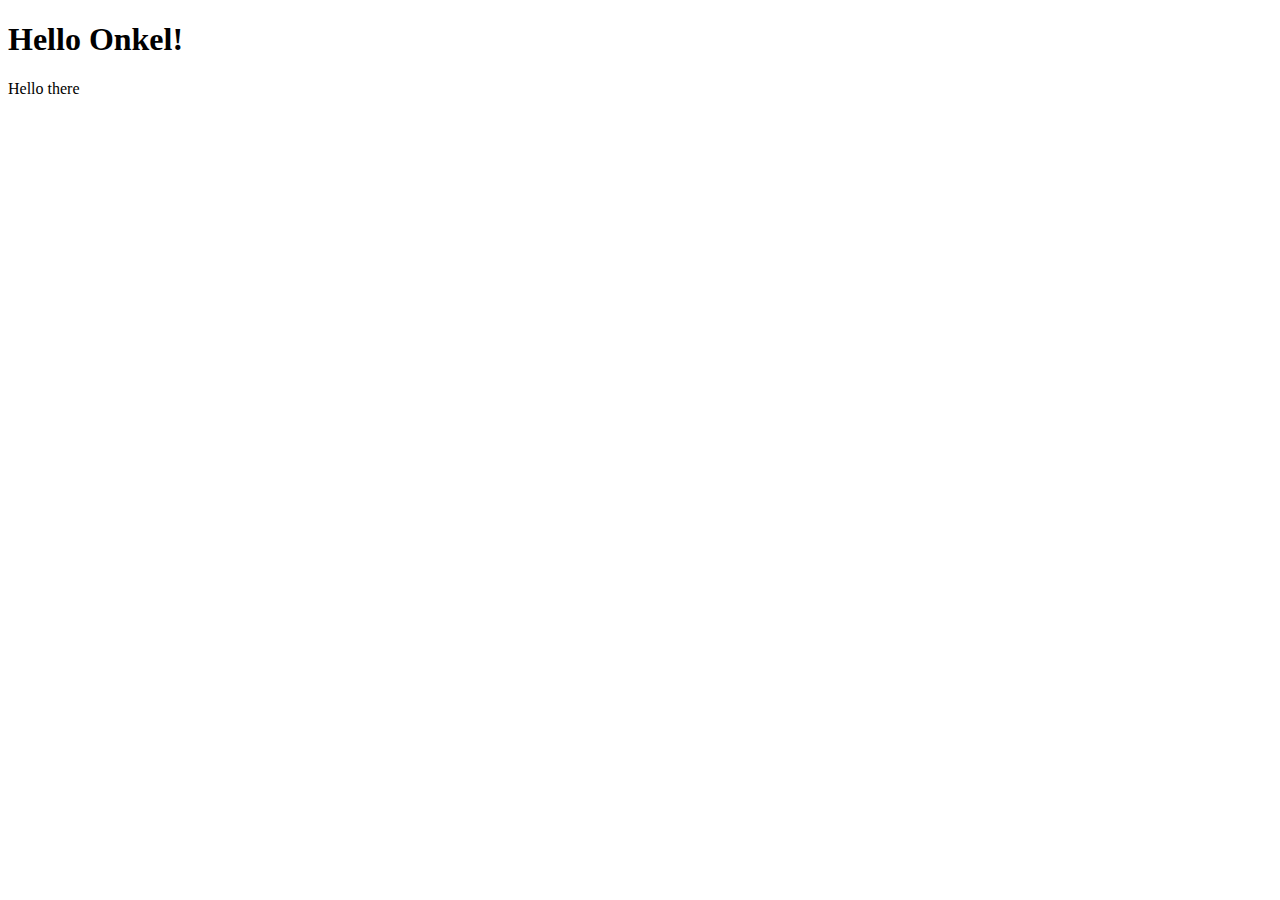
==== Index.html @ 3da75486 "First commitment" ====
<!DOCTYPE html>
<html>
    <head>
        <title>SE 19/20 IT</title>
        <link href="style.css" rel="stylesheet">
    </head>
    <body>
        <h1>Hello Onkel!</h1>
        <p>Hello there</p>
    </body>
</html>
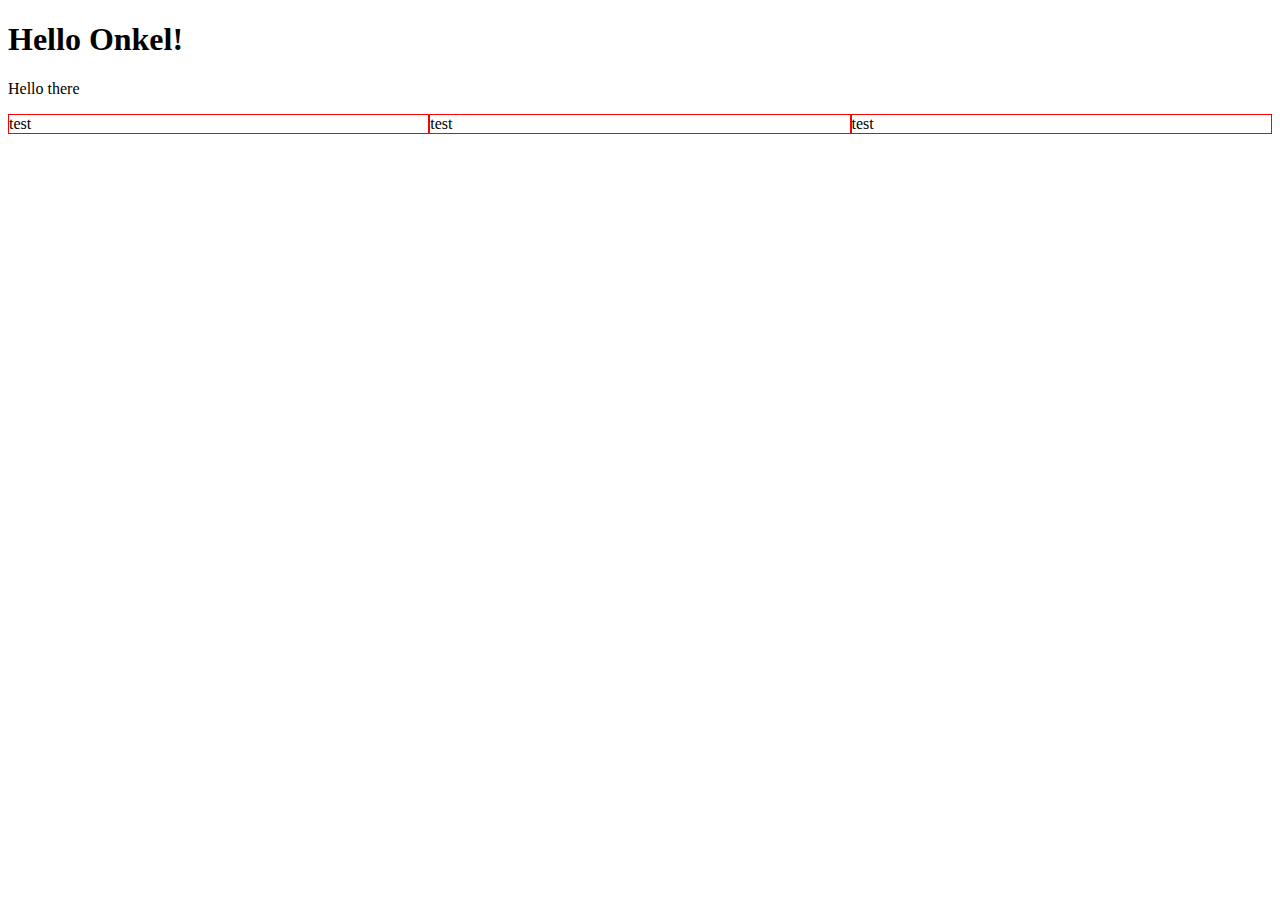
==== commit 4a9f0e9b: "Grid system progress" ====
--- a/Index.html
+++ b/Index.html
@@ -7,5 +7,9 @@
     <body>
         <h1>Hello Onkel!</h1>
         <p>Hello there</p>
+        <div class="col-4"> test</div>
+        <div class="col-4"> test</div>
+        <div class="col-4"> test</div>
+
     </body>
 </html>--- a/style.css
+++ b/style.css
@@ -0,0 +1,55 @@
+* {
+    box-sizing: border-box;
+}
+
+/*/-/-/-/-/ GRID SYSTEM /-/-/-/-/*/
+[class*="col-"] {
+    float: left;
+    padding: 15 px;
+    border: 1px solid red;
+}
+
+.row::after {
+    content: "";
+    clear: both;
+    display: table;
+}
+
+/* Desktop only*/
+.col-1 {width: 8.33%;}
+.col-2 {width: 16.66%;}
+.col-3 {width: 25%;}
+.col-4 {width: 33.33%;}
+.col-5 {width: 41.66%;}
+.col-6 {width: 50%;}
+.col-7 {width: 58.33%;}
+.col-8 {width: 66.66%;}
+.col-9 {width: 75%}
+.col-10 {width: 83.33%;}
+.col-11 {width: 91.66%}
+.col-12 {width: 100%;}
+
+/* medium screens */
+
+@media only screen and (max-width:1200px) {
+.col-1 {width: 16.66%;}
+.col-2 {width: 16.66%;}
+.col-3 {width: 33.33%;}
+.col-4 {width: 33.33%;}
+.col-5 {width: 50%;}
+.col-6 {width: 50%;}
+.col-7 {width: 66.66%;}
+.col-8 {width: 66.66%;}
+.col-9 {width: 83.33%}
+.col-10 {width: 83.33%;}
+.col-11 {width: 100%}
+.col-12 {width: 100%;}
+}
+
+/* small screens */
+@media only screen and (max-width: 768px) {
+    [class*="col-"] {
+        width: 100%;
+    }
+}
+
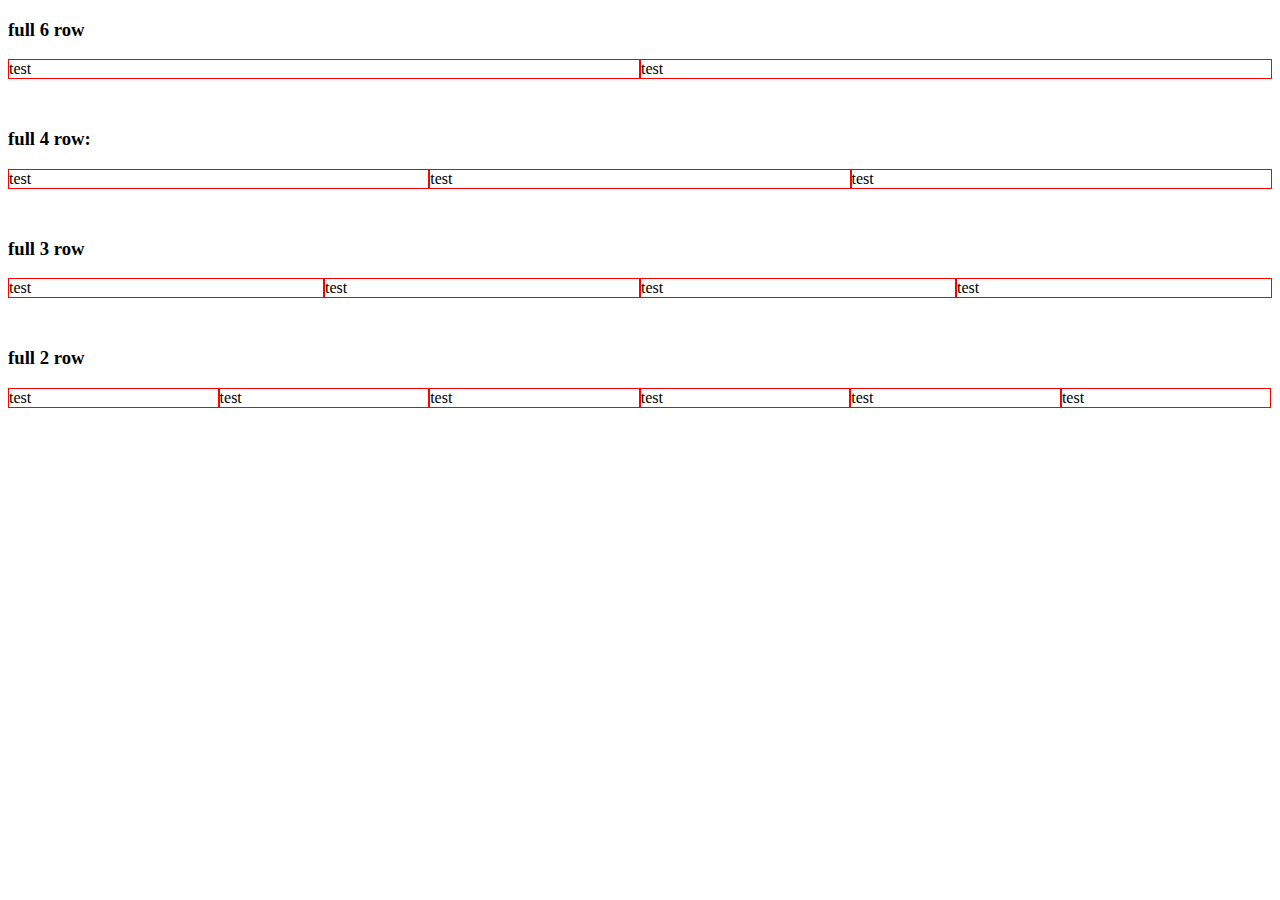
==== commit 2150a0ff: "Gird commit" ====
--- a/Index.html
+++ b/Index.html
@@ -5,11 +5,36 @@
         <link href="style.css" rel="stylesheet">
     </head>
     <body>
-        <h1>Hello Onkel!</h1>
-        <p>Hello there</p>
-        <div class="col-4"> test</div>
-        <div class="col-4"> test</div>
-        <div class="col-4"> test</div>
 
+        <h3>full 6 row</h3>
+        <div class="row">
+            <div class="col-6">test</div>
+            <div class="col-6">test</div>
+        </div> 
+
+        <h3>full 4 row:</h1>
+        <div class="row">
+                <div class="col-4"> test</div>
+                <div class="col-4"> test</div>
+                <div class="col-4"> test</div>
+        </div>
+        
+        <h3>full 3 row</h3>
+        <div class="row">
+            <div class="col-3"> test</div>
+            <div class="col-3"> test</div>
+            <div class="col-3"> test</div>
+            <div class="col-3"> test</div>
+        </div>
+
+        <h3>full 2 row</h3>
+        <div class="row">
+            <div class="col-2"> test</div>
+            <div class="col-2"> test</div>
+            <div class="col-2"> test</div>
+            <div class="col-2"> test</div>
+            <div class="col-2"> test</div>
+            <div class="col-2"> test</div>
+        </div>
     </body>
 </html>--- a/style.css
+++ b/style.css
@@ -3,6 +3,10 @@
 }
 
 /*/-/-/-/-/ GRID SYSTEM /-/-/-/-/*/
+.row {
+    padding-bottom: 30px;
+}
+
 [class*="col-"] {
     float: left;
     padding: 15 px;
@@ -32,10 +36,10 @@
 /* medium screens */
 
 @media only screen and (max-width:1200px) {
-.col-1 {width: 16.66%;}
-.col-2 {width: 16.66%;}
-.col-3 {width: 33.33%;}
-.col-4 {width: 33.33%;}
+.col-1 {width: 100%;}
+.col-2 {width: 100%;}
+.col-3 {width: 100%;}
+.col-4 {width: 100%;}
 .col-5 {width: 50%;}
 .col-6 {width: 50%;}
 .col-7 {width: 66.66%;}
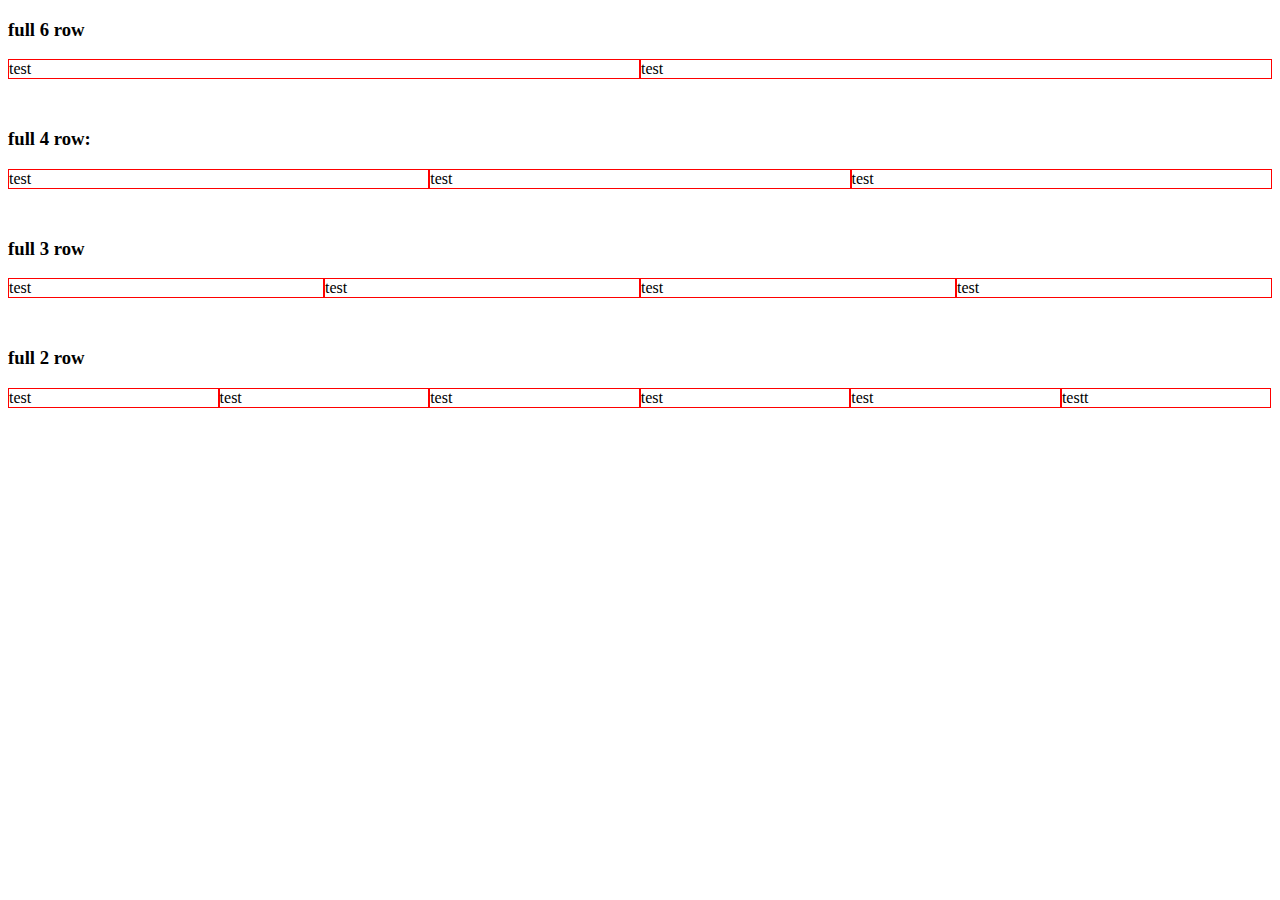
==== commit ef08ff18: "added t to test" ====
--- a/Index.html
+++ b/Index.html
@@ -34,7 +34,7 @@
             <div class="col-2"> test</div>
             <div class="col-2"> test</div>
             <div class="col-2"> test</div>
-            <div class="col-2"> test</div>
+            <div class="col-2"> testt</div>
         </div>
     </body>
 </html>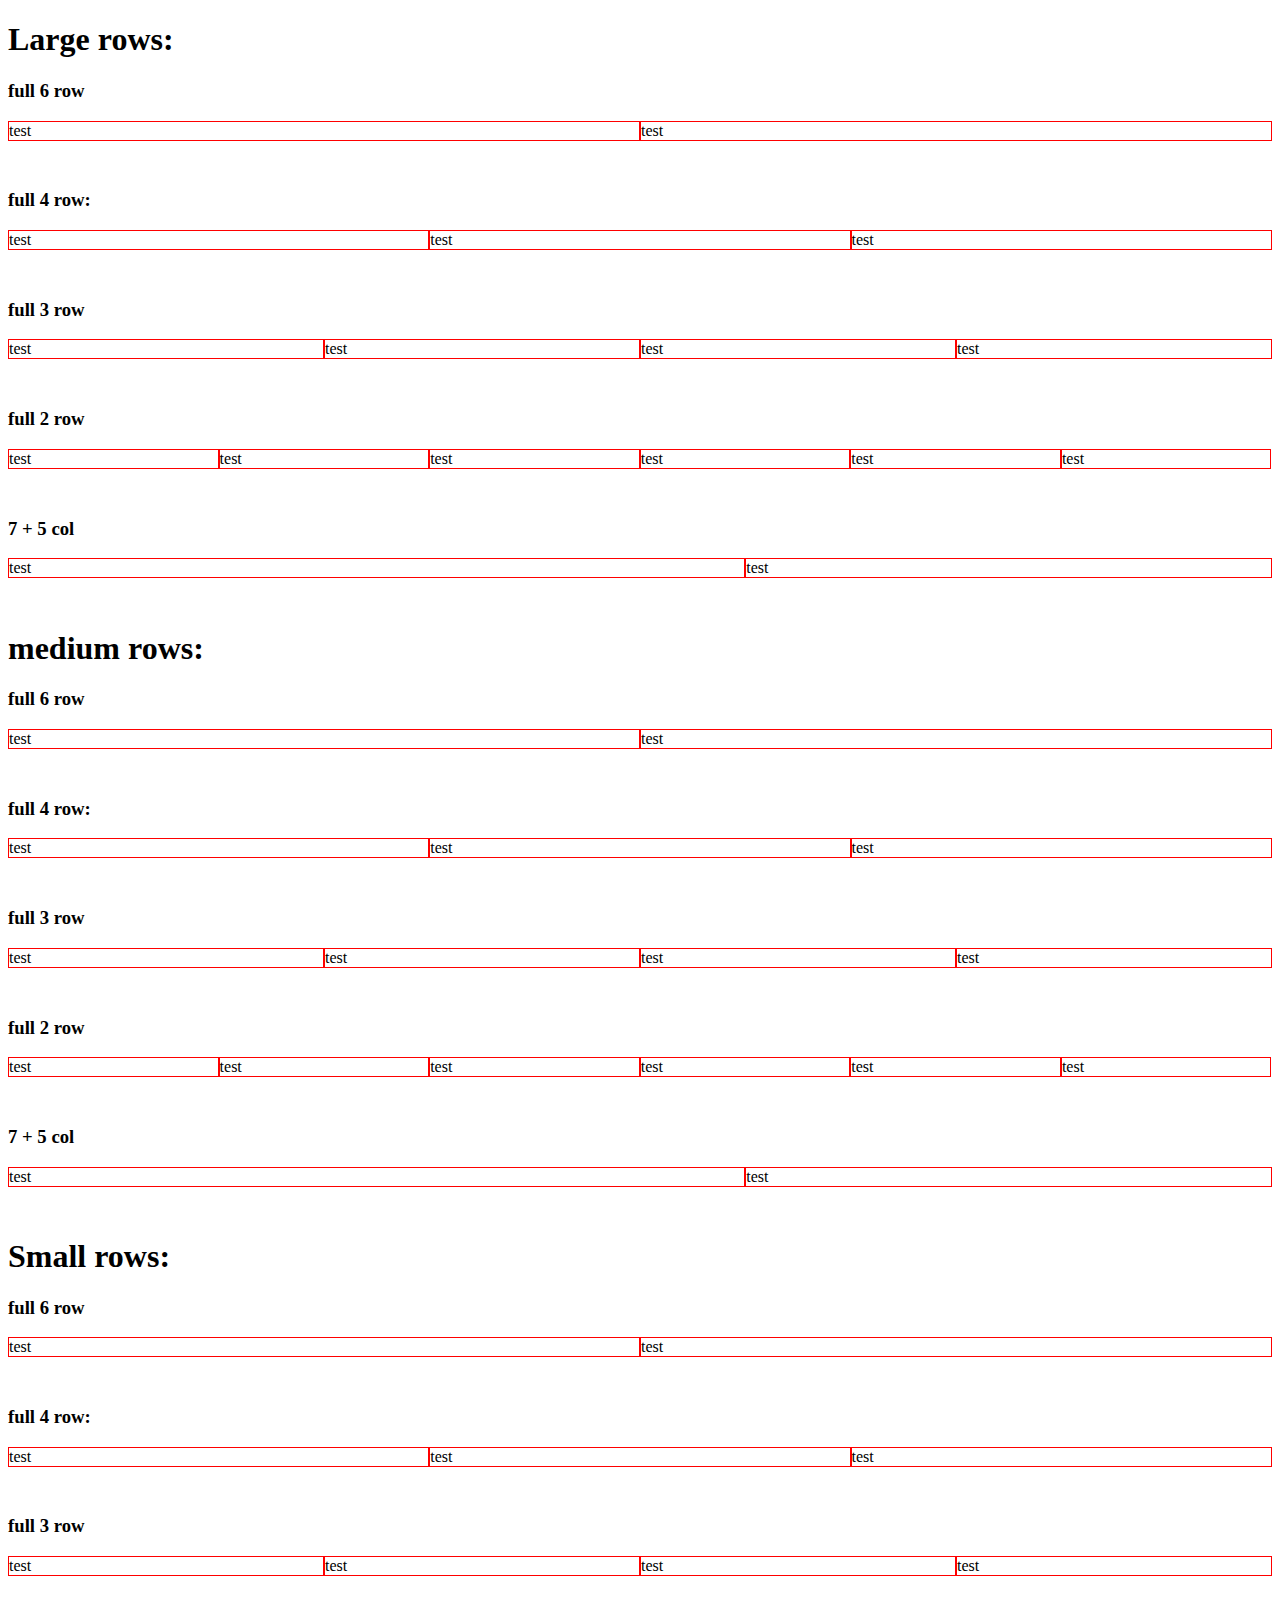
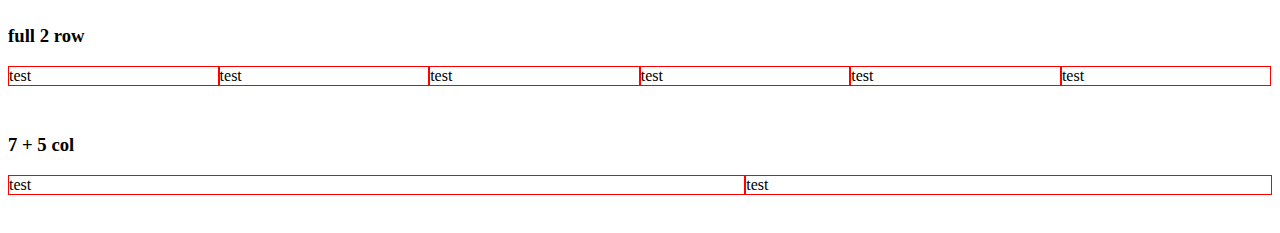
==== commit cdff8e55: "Grid system commit" ====
--- a/Index.html
+++ b/Index.html
@@ -5,36 +5,134 @@
         <link href="style.css" rel="stylesheet">
     </head>
     <body>
-
+        <h1>Large rows:</h1>
         <h3>full 6 row</h3>
         <div class="row">
-            <div class="col-6">test</div>
-            <div class="col-6">test</div>
+            <div class="col-lg-6">test</div>
+            <div class="col-lg-6">test</div>
         </div> 
 
         <h3>full 4 row:</h1>
         <div class="row">
-                <div class="col-4"> test</div>
-                <div class="col-4"> test</div>
-                <div class="col-4"> test</div>
+                <div class="col-lg-4"> test</div>
+                <div class="col-lg-4"> test</div>
+                <div class="col-lg-4"> test</div>
         </div>
         
         <h3>full 3 row</h3>
         <div class="row">
-            <div class="col-3"> test</div>
-            <div class="col-3"> test</div>
-            <div class="col-3"> test</div>
-            <div class="col-3"> test</div>
+            <div class="col-lg-3"> test</div>
+            <div class="col-lg-3"> test</div>
+            <div class="col-lg-3"> test</div>
+            <div class="col-lg-3"> test</div>
         </div>
 
         <h3>full 2 row</h3>
         <div class="row">
-            <div class="col-2"> test</div>
-            <div class="col-2"> test</div>
-            <div class="col-2"> test</div>
-            <div class="col-2"> test</div>
-            <div class="col-2"> test</div>
-            <div class="col-2"> testt</div>
+            <div class="col-lg-2"> test</div>
+            <div class="col-lg-2"> test</div>
+            <div class="col-lg-2"> test</div>
+            <div class="col-lg-2"> test</div>
+            <div class="col-lg-2"> test</div>
+            <div class="col-lg-2"> test</div>
         </div>
+
+        <h3>7 + 5 col</h3>
+        <div class="row">
+                <div class="col-lg-7"> test</div>
+                <div class="col-lg-5"> test</div>
+
+        </div>
+
+
+
+
+
+
+
+        <h1>medium rows:</h1>
+        <h3>full 6 row</h3>
+        <div class="row">
+            <div class="col-md-6">test</div>
+            <div class="col-md-6">test</div>
+        </div> 
+
+        <h3>full 4 row:</h1>
+        <div class="row">
+                <div class="col-md-4"> test</div>
+                <div class="col-md-4"> test</div>
+                <div class="col-md-4"> test</div>
+        </div>
+        
+        <h3>full 3 row</h3>
+        <div class="row">
+            <div class="col-md-3"> test</div>
+            <div class="col-md-3"> test</div>
+            <div class="col-md-3"> test</div>
+            <div class="col-md-3"> test</div>
+        </div>
+
+        <h3>full 2 row</h3>
+        <div class="row">
+            <div class="col-md-2"> test</div>
+            <div class="col-md-2"> test</div>
+            <div class="col-md-2"> test</div>
+            <div class="col-md-2"> test</div>
+            <div class="col-md-2"> test</div>
+            <div class="col-md-2"> test</div>
+        </div>
+
+        <h3>7 + 5 col</h3>
+        <div class="row">
+                <div class="col-md-7"> test</div>
+                <div class="col-md-5"> test</div>
+
+        </div>
+
+
+
+
+
+
+
+        <h1>Small rows:</h1>
+        <h3>full 6 row</h3>
+        <div class="row">
+            <div class="col-sm-6">test</div>
+            <div class="col-sm-6">test</div>
+        </div> 
+
+        <h3>full 4 row:</h1>
+        <div class="row">
+                <div class="col-sm-4"> test</div>
+                <div class="col-sm-4"> test</div>
+                <div class="col-sm-4"> test</div>
+        </div>
+        
+        <h3>full 3 row</h3>
+        <div class="row">
+            <div class="col-sm-3"> test</div>
+            <div class="col-sm-3"> test</div>
+            <div class="col-sm-3"> test</div>
+            <div class="col-sm-3"> test</div>
+        </div>
+
+        <h3>full 2 row</h3>
+        <div class="row">
+            <div class="col-sm-2"> test</div>
+            <div class="col-sm-2"> test</div>
+            <div class="col-sm-2"> test</div>
+            <div class="col-sm-2"> test</div>
+            <div class="col-sm-2"> test</div>
+            <div class="col-sm-2"> test</div>
+        </div>
+
+        <h3>7 + 5 col</h3>
+        <div class="row">
+                <div class="col-sm-7"> test</div>
+                <div class="col-sm-5"> test</div>
+
+        </div>
+
     </body>
 </html>--- a/style.css
+++ b/style.css
@@ -19,41 +19,69 @@
     display: table;
 }
 
-/* Desktop only*/
-.col-1 {width: 8.33%;}
-.col-2 {width: 16.66%;}
-.col-3 {width: 25%;}
-.col-4 {width: 33.33%;}
-.col-5 {width: 41.66%;}
-.col-6 {width: 50%;}
-.col-7 {width: 58.33%;}
-.col-8 {width: 66.66%;}
-.col-9 {width: 75%}
-.col-10 {width: 83.33%;}
-.col-11 {width: 91.66%}
-.col-12 {width: 100%;}
+/* COLUME LARGE (colum large content)*/
+.col-lg-1 {width: 8.33%;}
+.col-lg-2 {width: 16.66%;}
+.col-lg-3 {width: 25%;}
+.col-lg-4 {width: 33.33%;}
+.col-lg-5 {width: 41.66%;}
+.col-lg-6 {width: 50%;}
+.col-lg-7 {width: 58.33%;}
+.col-lg-8 {width: 66.66%;}
+.col-lg-9 {width: 75%}
+.col-lg-10 {width: 83.33%;}
+.col-lg-11 {width: 91.66%}
+.col-lg-12 {width: 100%;}
 
-/* medium screens */
-
-@media only screen and (max-width:1200px) {
-.col-1 {width: 100%;}
-.col-2 {width: 100%;}
-.col-3 {width: 100%;}
-.col-4 {width: 100%;}
-.col-5 {width: 50%;}
-.col-6 {width: 50%;}
-.col-7 {width: 66.66%;}
-.col-8 {width: 66.66%;}
-.col-9 {width: 83.33%}
-.col-10 {width: 83.33%;}
-.col-11 {width: 100%}
-.col-12 {width: 100%;}
-}
-
-/* small screens */
-@media only screen and (max-width: 768px) {
-    [class*="col-"] {
+/*  large colum breakpoint */
+@media only screen and (max-width: 1200px) {
+    [class*="col-lg-"] {
         width: 100%;
     }
 }
 
+
+
+
+/* COLUME MEDIUM (colum medium content)*/
+.col-md-1 {width: 8.33%;}
+.col-md-2 {width: 16.66%;}
+.col-md-3 {width: 25%;}
+.col-md-4 {width: 33.33%;}
+.col-md-5 {width: 41.66%;}
+.col-md-6 {width: 50%;}
+.col-md-7 {width: 58.33%;}
+.col-md-8 {width: 66.66%;}
+.col-md-9 {width: 75%}
+.col-md-10 {width: 83.33%;}
+.col-md-11 {width: 91.66%}
+.col-md-12 {width: 100%;}
+
+/*  medium colum breakpoint */
+@media only screen and (max-width: 1000px) {
+    [class*="col-md-"] {
+        width: 100%;
+    }
+}
+
+/* COLUME SMALL (colum medium content)*/
+.col-sm-1 {width: 8.33%;}
+.col-sm-2 {width: 16.66%;}
+.col-sm-3 {width: 25%;}
+.col-sm-4 {width: 33.33%;}
+.col-sm-5 {width: 41.66%;}
+.col-sm-6 {width: 50%;}
+.col-sm-7 {width: 58.33%;}
+.col-sm-8 {width: 66.66%;}
+.col-sm-9 {width: 75%}
+.col-sm-10 {width: 83.33%;}
+.col-sm-11 {width: 91.66%}
+.col-sm-12 {width: 100%;}
+
+/*  medium colum breakpoint */
+@media only screen and (max-width: 768px) {
+    [class*="col-sm-"] {
+        width: 100%;
+    }
+}
+
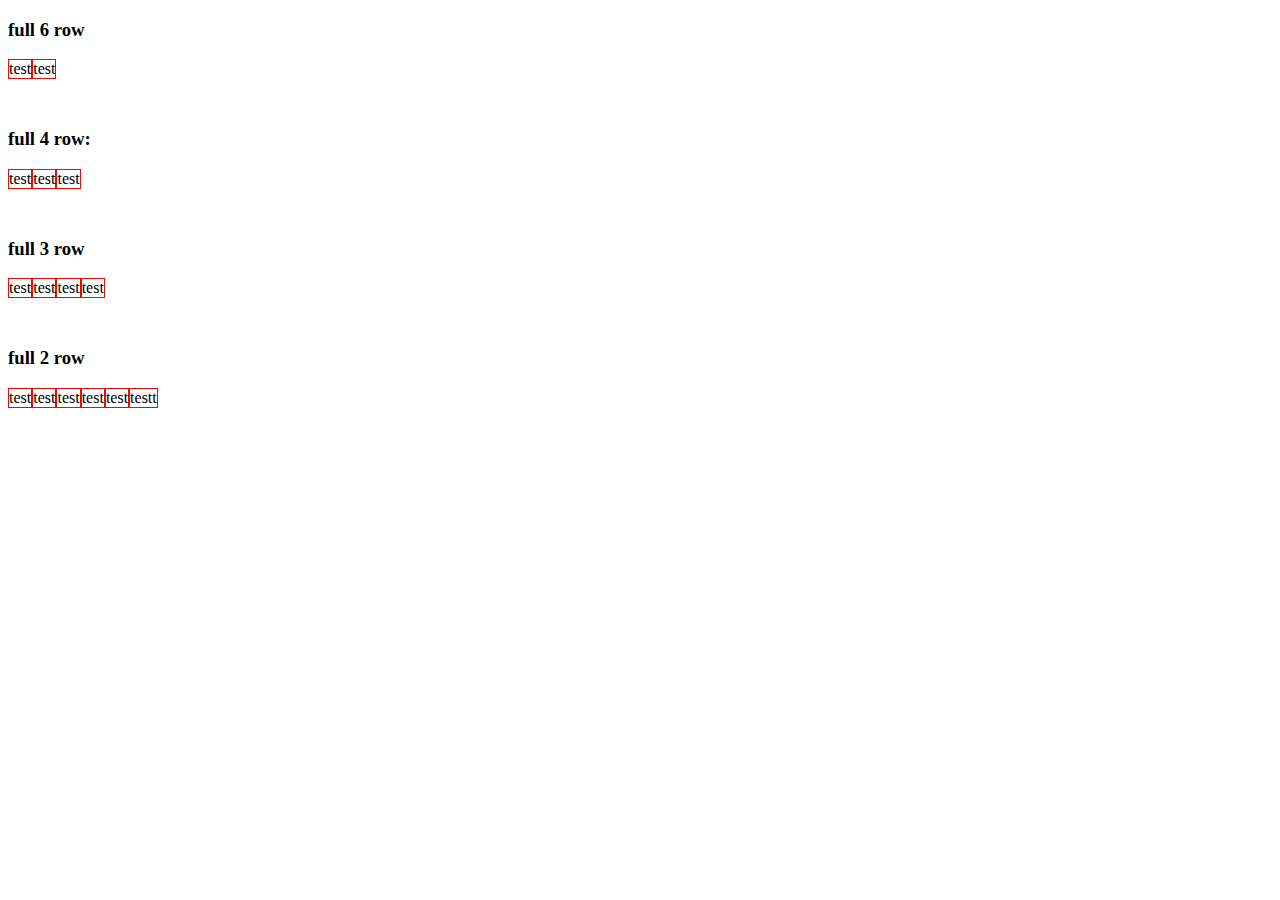
==== commit 6e462897: "Merge branch 'master' of https://github.com/Oliverkempel/SE-IT-WEB" ====
--- a/Index.html
+++ b/Index.html
@@ -5,134 +5,36 @@
         <link href="style.css" rel="stylesheet">
     </head>
     <body>
-        <h1>Large rows:</h1>
+
         <h3>full 6 row</h3>
         <div class="row">
-            <div class="col-lg-6">test</div>
-            <div class="col-lg-6">test</div>
+            <div class="col-6">test</div>
+            <div class="col-6">test</div>
         </div> 
 
         <h3>full 4 row:</h1>
         <div class="row">
-                <div class="col-lg-4"> test</div>
-                <div class="col-lg-4"> test</div>
-                <div class="col-lg-4"> test</div>
+                <div class="col-4"> test</div>
+                <div class="col-4"> test</div>
+                <div class="col-4"> test</div>
         </div>
         
         <h3>full 3 row</h3>
         <div class="row">
-            <div class="col-lg-3"> test</div>
-            <div class="col-lg-3"> test</div>
-            <div class="col-lg-3"> test</div>
-            <div class="col-lg-3"> test</div>
+            <div class="col-3"> test</div>
+            <div class="col-3"> test</div>
+            <div class="col-3"> test</div>
+            <div class="col-3"> test</div>
         </div>
 
         <h3>full 2 row</h3>
         <div class="row">
-            <div class="col-lg-2"> test</div>
-            <div class="col-lg-2"> test</div>
-            <div class="col-lg-2"> test</div>
-            <div class="col-lg-2"> test</div>
-            <div class="col-lg-2"> test</div>
-            <div class="col-lg-2"> test</div>
+            <div class="col-2"> test</div>
+            <div class="col-2"> test</div>
+            <div class="col-2"> test</div>
+            <div class="col-2"> test</div>
+            <div class="col-2"> test</div>
+            <div class="col-2"> testt</div>
         </div>
-
-        <h3>7 + 5 col</h3>
-        <div class="row">
-                <div class="col-lg-7"> test</div>
-                <div class="col-lg-5"> test</div>
-
-        </div>
-
-
-
-
-
-
-
-        <h1>medium rows:</h1>
-        <h3>full 6 row</h3>
-        <div class="row">
-            <div class="col-md-6">test</div>
-            <div class="col-md-6">test</div>
-        </div> 
-
-        <h3>full 4 row:</h1>
-        <div class="row">
-                <div class="col-md-4"> test</div>
-                <div class="col-md-4"> test</div>
-                <div class="col-md-4"> test</div>
-        </div>
-        
-        <h3>full 3 row</h3>
-        <div class="row">
-            <div class="col-md-3"> test</div>
-            <div class="col-md-3"> test</div>
-            <div class="col-md-3"> test</div>
-            <div class="col-md-3"> test</div>
-        </div>
-
-        <h3>full 2 row</h3>
-        <div class="row">
-            <div class="col-md-2"> test</div>
-            <div class="col-md-2"> test</div>
-            <div class="col-md-2"> test</div>
-            <div class="col-md-2"> test</div>
-            <div class="col-md-2"> test</div>
-            <div class="col-md-2"> test</div>
-        </div>
-
-        <h3>7 + 5 col</h3>
-        <div class="row">
-                <div class="col-md-7"> test</div>
-                <div class="col-md-5"> test</div>
-
-        </div>
-
-
-
-
-
-
-
-        <h1>Small rows:</h1>
-        <h3>full 6 row</h3>
-        <div class="row">
-            <div class="col-sm-6">test</div>
-            <div class="col-sm-6">test</div>
-        </div> 
-
-        <h3>full 4 row:</h1>
-        <div class="row">
-                <div class="col-sm-4"> test</div>
-                <div class="col-sm-4"> test</div>
-                <div class="col-sm-4"> test</div>
-        </div>
-        
-        <h3>full 3 row</h3>
-        <div class="row">
-            <div class="col-sm-3"> test</div>
-            <div class="col-sm-3"> test</div>
-            <div class="col-sm-3"> test</div>
-            <div class="col-sm-3"> test</div>
-        </div>
-
-        <h3>full 2 row</h3>
-        <div class="row">
-            <div class="col-sm-2"> test</div>
-            <div class="col-sm-2"> test</div>
-            <div class="col-sm-2"> test</div>
-            <div class="col-sm-2"> test</div>
-            <div class="col-sm-2"> test</div>
-            <div class="col-sm-2"> test</div>
-        </div>
-
-        <h3>7 + 5 col</h3>
-        <div class="row">
-                <div class="col-sm-7"> test</div>
-                <div class="col-sm-5"> test</div>
-
-        </div>
-
     </body>
 </html>